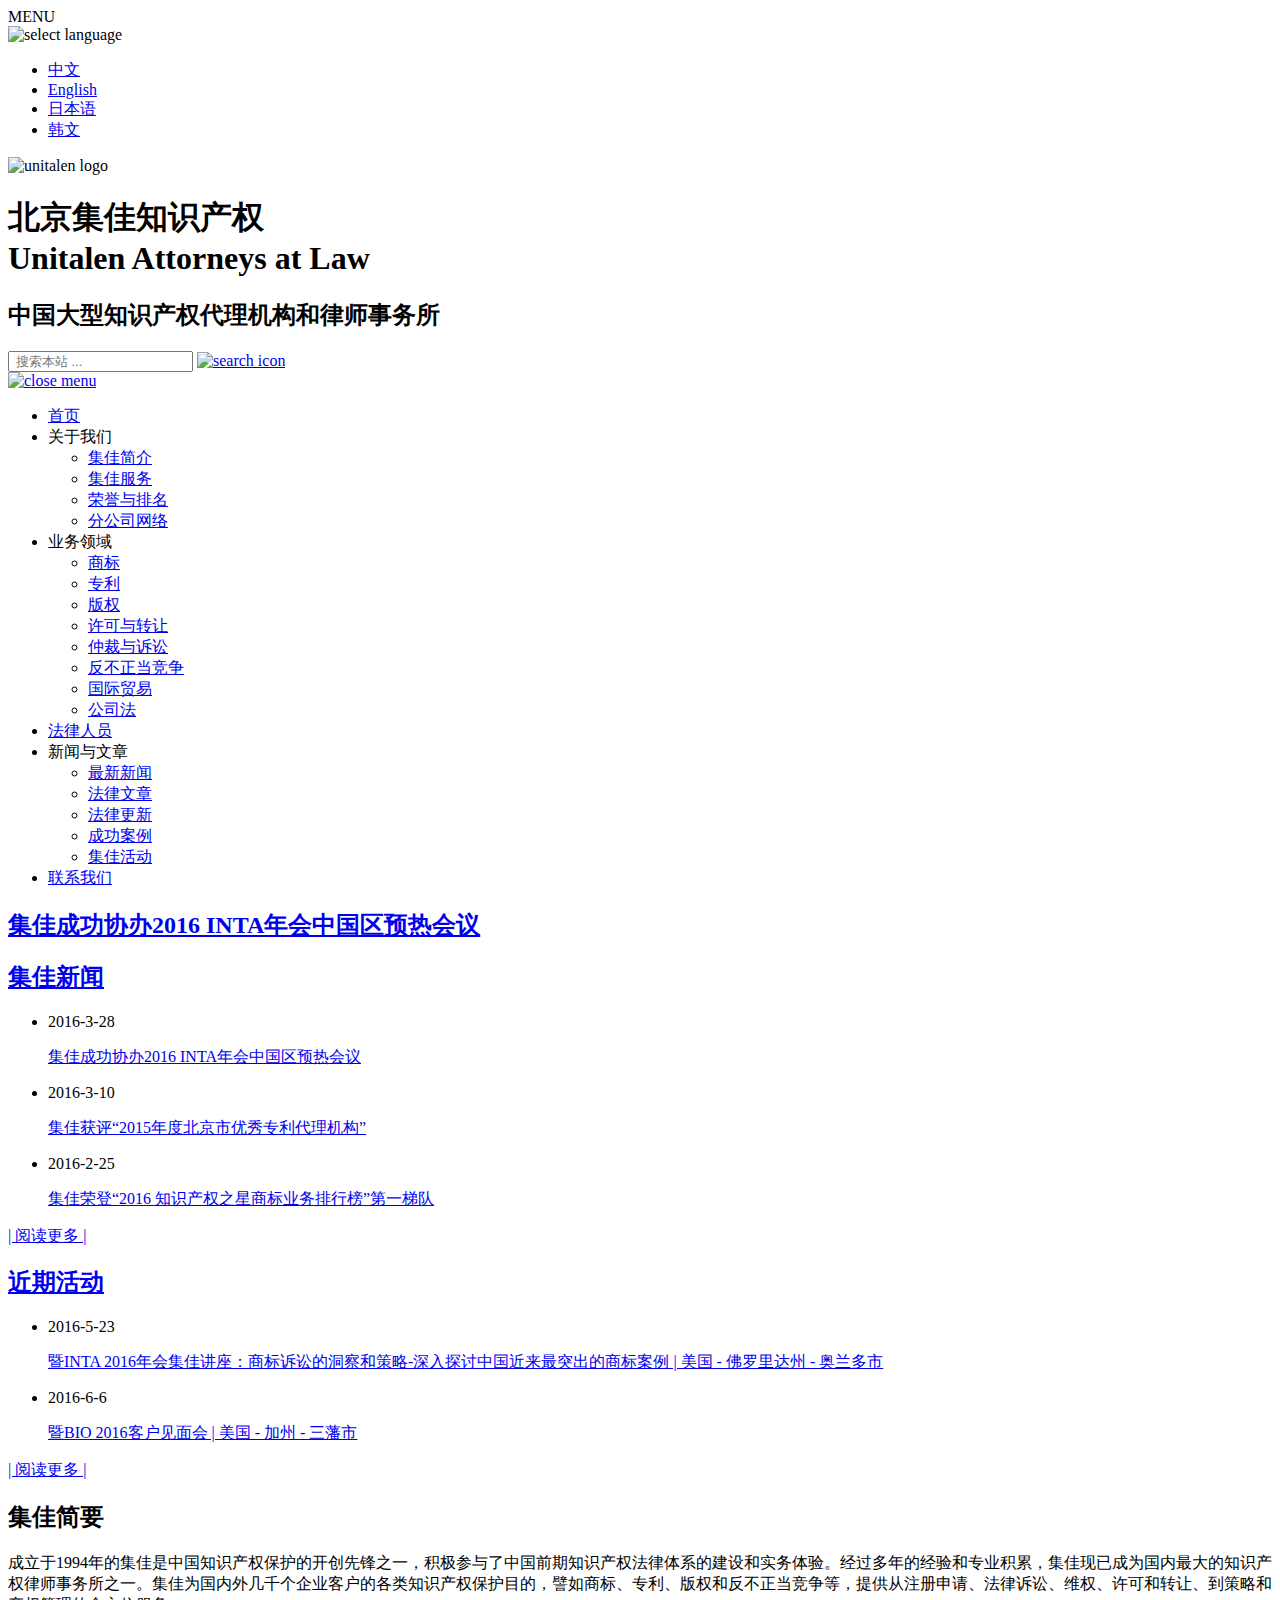
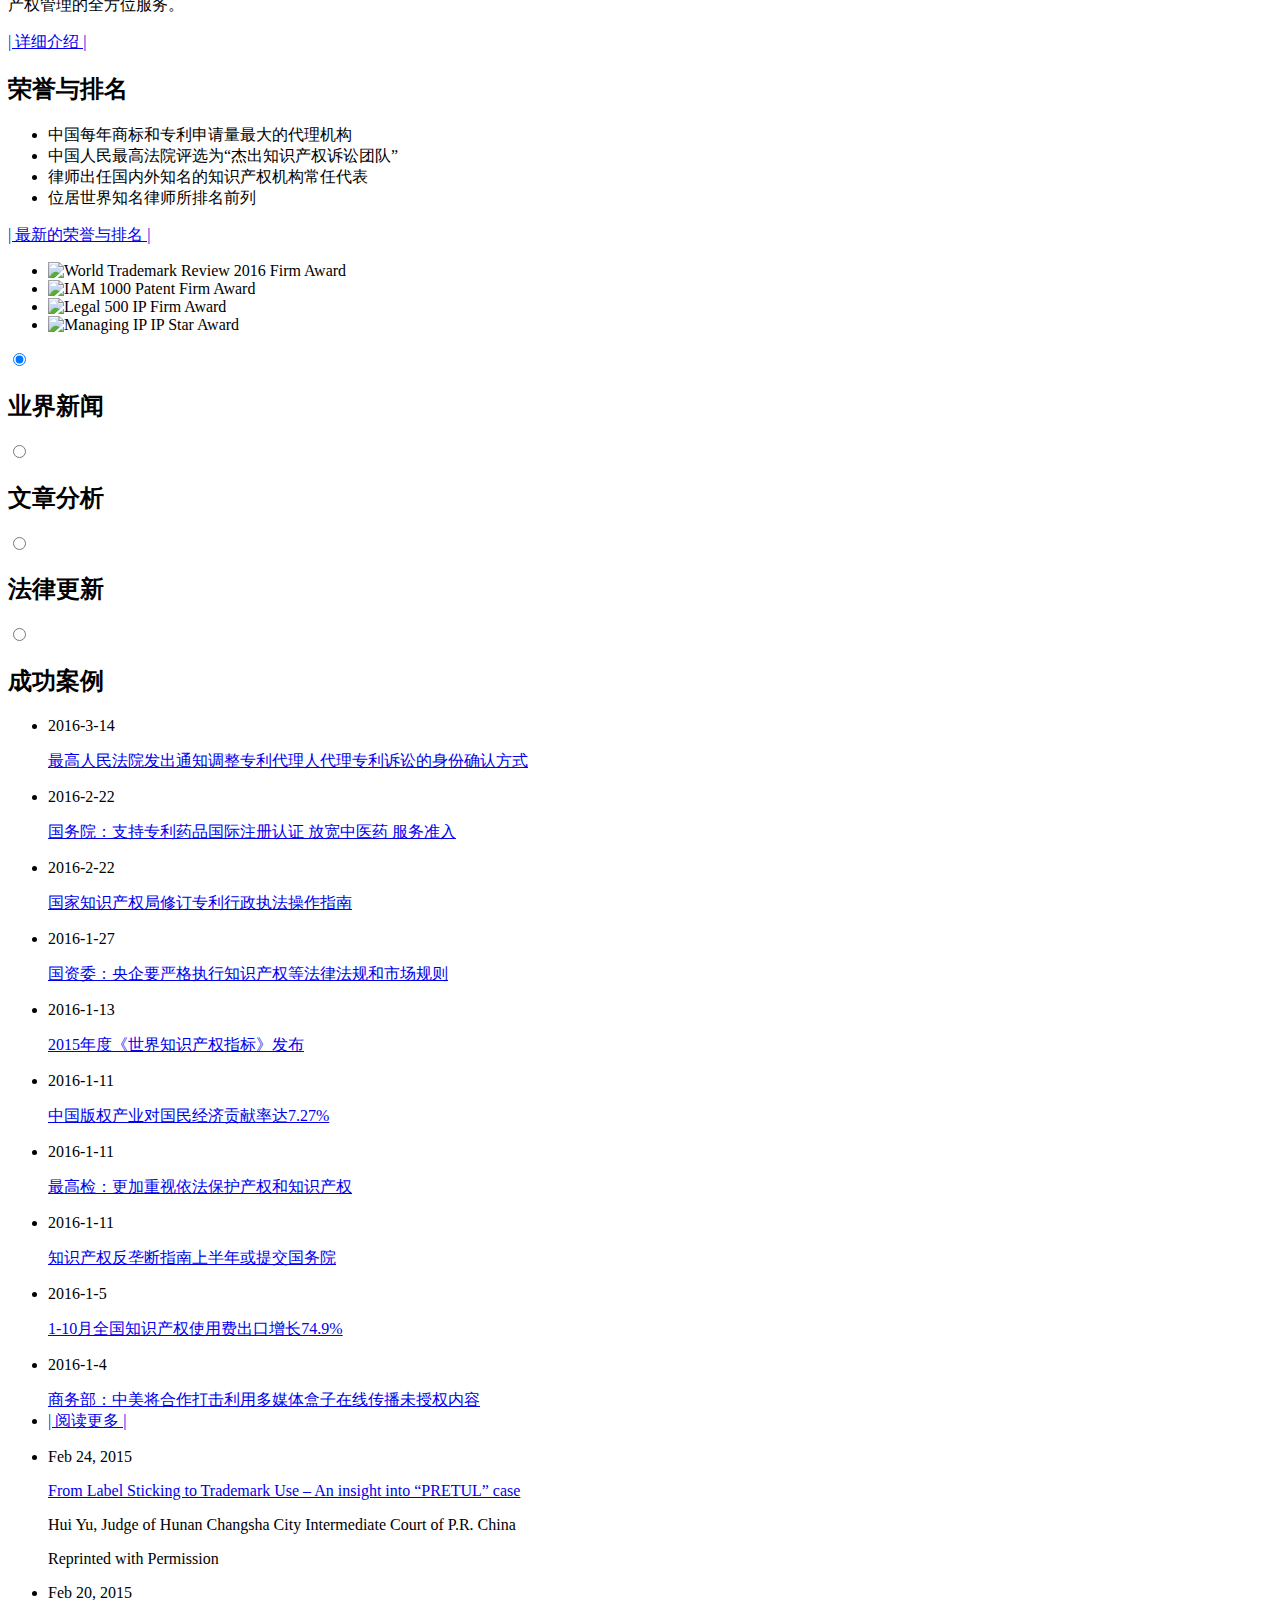
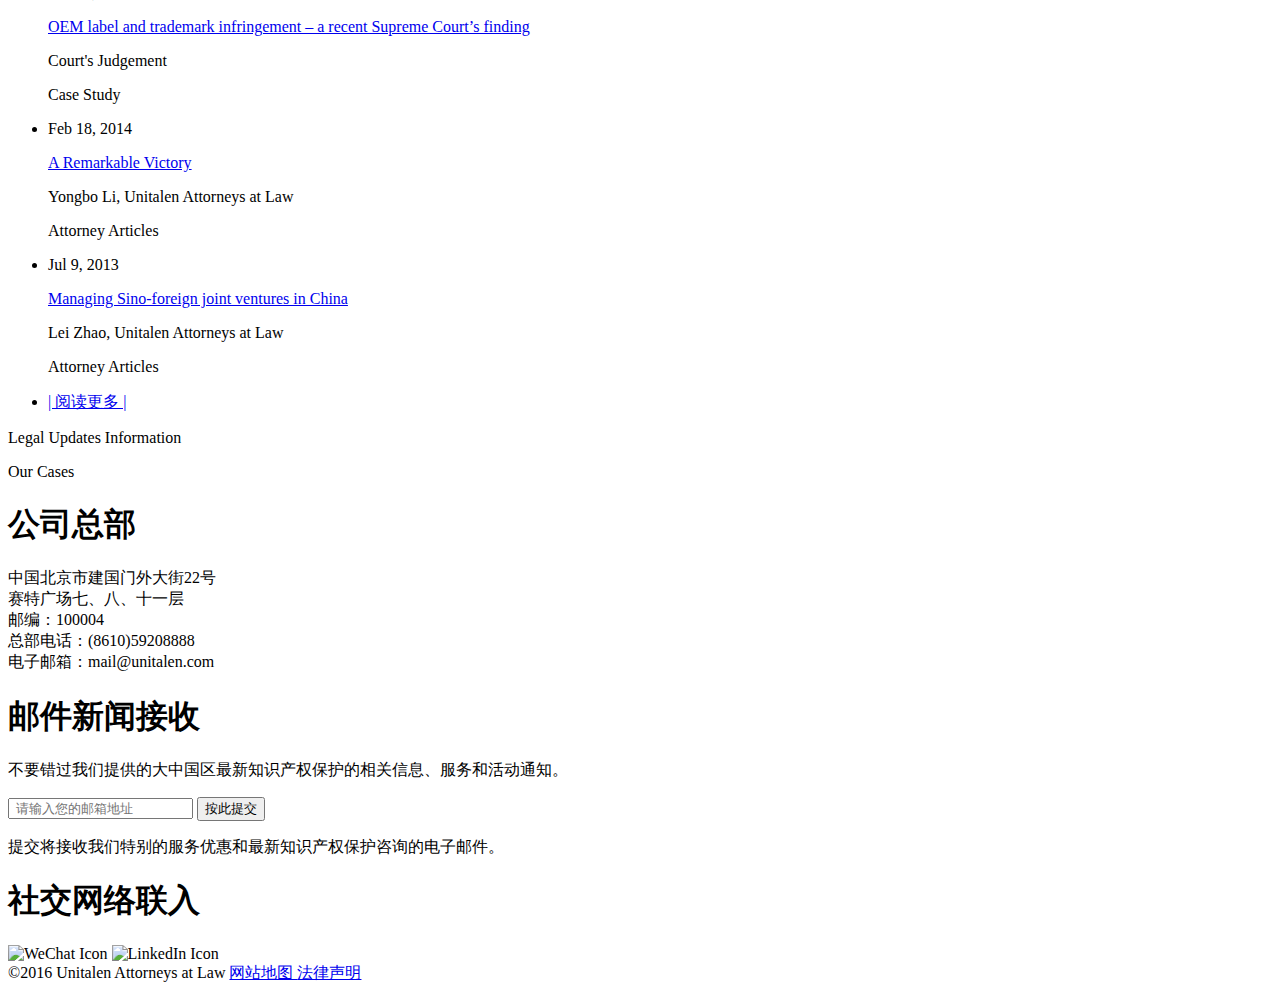
==== index.html @ 31561732 "Added files via upload" ====
<!DOCTYPE html>
<html>
<head>
  <meta charset="UTF-8">
  <meta name="viewport" content="width=device-width,initial-scale=1">
  <meta http-equiv="X-UA-Compatible" content="IE=edge">
  <meta name="viewport" content="width=device-width, initial-scale=1.0">
  <title>Unitalen Website</title>
  <meta name="description" content="Unitalen is one of the largest IP law firms in China with headquarter in Beijing. Each year our firm files more than 8,000 new patent applications and over 15,000 new trademark applications with the Patent and Trademark Offices of SIPO P.R.China, plus numerous foreign patent applications and trademark registration overseas.">
  <script type="text/javascript" src="https://code.jquery.com/jquery-1.12.0.min.js"></script>
  <script src="http://maps.google.cn/maps/api/js?sensor=false" type="text/javascript"></script>
  <script src="js/script.js" type="text/javascript"></script>
  <link href='https://fonts.googleapis.com/css?family=Droid+Sans' rel='stylesheet' type='text/css'>
  <link rel="stylesheet" href="css/normalize.css" />
  <link rel="stylesheet" href="css/style.css" />
  <link rel="stylesheet" href="css/features.css" />
  <link rel="stylesheet" href="css/media.css" />
</head>

<body>
    <div class="top">
      <div class="hamburger" id="hamburger">
        <span></span>
        <span></span>
        <span></span>
        <figcaption>MENU</figcaption>
      </div>
      <div class="lang-btn" id="lang-btn">
        <img src="images/language.png" alt="select language" />
      </div>
      <div class="languages group"> <!-- website languages -->
        <ul class="no-bullet paddingleft">
          <li><a href="#">中文</a></li>
          <li><a href="#">English</a></li>
          <li><a href="#">日本语</a></li>
          <li><a href="#">韩文</a></li>
        </ul>
      </div>
    </div>

    <header class="container flexbox"> <!-- header -->
      <div class="logo"> <!-- company logo and name -->
        <img src="images/logo.png" alt="unitalen logo"/>
      </div>
      <div class="sub">
        <div class="name col">
          <h1><span class="bigger">北京集佳知识产权</span><br /> Unitalen Attorneys at Law </h1>
          <h2>中国大型知识产权代理机构和律师事务所 </h2>
        </div>
        <div class="search col">  <!-- search bar -->
           <form>
             <input class="textinput" type="text" name="searchbox" placeholder=" 搜索本站 ...">
             <a href="#"><img src="images/search.png" alt="search icon" /></a>
           </form>
         </div>
      </div>
    </header>


    <div class="nav"> <!-- Navigation Bar -->
        <a class="close-btn" href="javascript:void(0)"><img src="images/close-menu.png" alt="close menu"/></a>
        <ul class="no-bullet">
            <li class="selected"><a href="index.html" >首页</a></li>
            <li>
              <span class="submenu_label">关于我们</span>
              <ul class="sub_menu no-bullet">
                <li><a href="about.html">集佳简介</a></li>
                <li><a href="#">集佳服务</a></li>
                <li><a href="#">荣誉与排名</a></li>
                <li><a href="offices.html">分公司网络</a></li>
              </ul>
            </li>
            <li>
              <span class="submenu_label">业务领域</span>
              <ul class="sub_menu no-bullet">
                <li><a href="#">商标</a></li>
                <li><a href="#">专利</a></li>
                <li><a href="#">版权</a></li>
                <li><a href="#">许可与转让</a></li>
                <li><a href="#">仲裁与诉讼</a></li>
                <li><a href="#">反不正当竞争</a></li>
                <li><a href="#">国际贸易</a></li>
                <li><a href="#">公司法</a></li>
              </ul>
          </li>
          <li><a href="professionals.html">法律人员</a></li>
          <li>
            <span class="submenu_label">新闻与文章</span>
              <ul class="sub_menu no-bullet">
                <li><a href="news.html">最新新闻</a></li>
                <li><a href="#">法律文章</a></li>
                <li><a href="#">法律更新</a></li>
                <li><a href="#">成功案例</a></li>
                <li><a href="#">集佳活动</a></li>
              </ul>
          </li>
          <li><a href="#">联系我们</a></li>
      </ul>
    </div>

    <main>
        <div class="main-top">
          <section class="slider">
            <div>
              <a href="news-sample1.html"><h2>集佳成功协办2016 INTA年会中国区预热会议</h2></a>
            </div>
          </section>
          <section class="top-content">
            <div class="pressRelease">
              <a href="news.html"><h2>集佳新闻</h2></a>
              <ul class="news no-bullet paddingleft">
                <li><p class="articledate">2016-3-28</p><a href="news-sample1.html">集佳成功协办2016 INTA年会中国区预热会议</a></li>
                <li><p class="articledate">2016-3-10</p><a href="#">集佳获评“2015年度北京市优秀专利代理机构” </a></li>
                <li><p class="articledate">2016-2-25</p><a href="#">集佳荣登“2016 知识产权之星商标业务排行榜”第一梯队</a></li>
              </ul>
              <a class="viewmore-btn" href="news.html">| 阅读更多 |</a>
            </div>
            <div class=“event”>
              <a href="#"><h2>近期活动</h2></a>
              <ul class="news no-bullet paddingleft">
                <li><p class="articledate">2016-5-23</p><a href="#">暨INTA 2016年会集佳讲座：商标诉讼的洞察和策略-深入探讨中国近来最突出的商标案例 | 美国 - 佛罗里达州 - 奥兰多市 </a></li>
                <li><p class="articledate">2016-6-6</p><a href="#">暨BIO 2016客户见面会 | 美国 - 加州 - 三藩市 </a></li>
              </ul>
              <a class="viewmore-btn" href="news.html">| 阅读更多 |</a>
          </div>
          </section>
        </div>

        <div class="main-bottom flexbox">
          <section class="intro">
              <div class="about">
                <h2>集佳简要</h2>
                <p>
                  成立于1994年的集佳是中国知识产权保护的开创先锋之一，积极参与了中国前期知识产权法律体系的建设和实务体验。经过多年的经验和专业积累，集佳现已成为国内最大的知识产权律师事务所之一。集佳为国内外几千个企业客户的各类知识产权保护目的，譬如商标、专利、版权和反不正当竞争等，提供从注册申请、法律诉讼、维权、许可和转让、到策略和产权管理的全方位服务。
                </p>
                <a class="viewmore-btn" href="about.html">| 详细介绍 |</a>
              </div>
              <div class="awards">
                <h2>荣誉与排名</h2>
                <ul class="award-list">
                  <li><div></div>中国每年商标和专利申请量最大的代理机构</li>
                  <li><div></div>中国人民最高法院评选为“杰出知识产权诉讼团队”</li>
                  <li><div></div>律师出任国内外知名的知识产权机构常任代表</li>
                  <li><div></div>位居世界知名律师所排名前列</li>
                </ul>
                <a class="viewmore-btn" href="about.html">| 最新的荣誉与排名 |</a>
                <ul class="award-pics no-bullet">
                  <li><img src="images/wtr2016firm.jpg" alt="World Trademark Review 2016 Firm Award"/></li>
                  <li><img src="images\iam_recommended_2015.jpg" alt="IAM 1000 Patent Firm Award"/></li>
                  <li><img src="images/legal500.png" alt="Legal 500 IP Firm Award"/></li>
                  <li><img src="images/mip.png" alt="Managing IP IP Star Award"/></li>
                </ul>
              </div>
          </section>

         <section class="tabs group">
             <input type="radio" name="tabs" id="tab1" checked >
             <label for="tab1"><h2>业界新闻</h2></label>

              <input type="radio" name="tabs" id="tab2">
              <label for="tab2"><h2>文章分析</h2></label>

              <input type="radio" name="tabs" id="tab3">
              <label for="tab3"><h2>法律更新</h2></label>

               <input type="radio" name="tabs" id="tab4">
               <label for="tab4"><h2>成功案例</h2></label>

               <div id="tab-content1" class="tab-content">
                 <ul class="news no-bullet paddingleft">
                   <li><p class="articledate">2016-3-14</p><a href="#">最高人民法院发出通知调整专利代理人代理专利诉讼的身份确认方式</a></li>
                   <li><p class="articledate">2016-2-22</p><a href="#">国务院：支持专利药品国际注册认证 放宽中医药 服务准入</a></li>
                   <li><p class="articledate">2016-2-22</p><a href="#">国家知识产权局修订专利行政执法操作指南</a></li>
                   <li><p class="articledate">2016-1-27</p><a href="#">国资委：央企要严格执行知识产权等法律法规和市场规则 </a></li>
                   <li><p class="articledate">2016-1-13</p><a href="#">2015年度《世界知识产权指标》发布</a></li>
                   <li><p class="articledate">2016-1-11</p><a href="#">中国版权产业对国民经济贡献率达7.27%</a></li>
                   <li><p class="articledate">2016-1-11</p><a href="#">最高检：更加重视依法保护产权和知识产权</a></li>
                   <li><p class="articledate">2016-1-11</p><a href="#">知识产权反垄断指南上半年或提交国务院</a></li>
                   <li><p class="articledate">2016-1-5</p><a href="#">1-10月全国知识产权使用费出口增长74.9% </a></li>
                   <li><p class="articledate">2016-1-4</p><a href="#">商务部：中美将合作打击利用多媒体盒子在线传播未授权内容 </a></li>

                   <li><a class="viewmore-btn" href="news.html">| 阅读更多 |</a></li>
                 </ul>
              </div> <!-- #tab-content1 -->
              <div id="tab-content2" class="tab-content">
                <ul class="news no-bullet paddingleft">
                  <li><p class="articledate">Feb 24, 2015</p><a href="#">From Label Sticking to Trademark Use – An insight into “PRETUL” case</a><p class="author">Hui Yu, Judge of Hunan Changsha City Intermediate Court of P.R. China</p><p class="type">Reprinted with Permission</p></li>
                  <li><p class="articledate">Feb 20, 2015</p><a href="#">OEM label and trademark infringement – a recent Supreme Court’s finding</a><p class="author">Court's Judgement</p><p class="type">Case Study</p></li>
                  <li><p class="articledate">Feb 18, 2014</p><a href="#">A Remarkable Victory</a><p class="author">Yongbo Li, Unitalen Attorneys at Law</p><p class="type">Attorney Articles</p></li>
                  <li><p class="articledate">Jul 9, 2013</p><a href="#">Managing Sino-foreign joint ventures in China</a><p class="author">Lei Zhao, Unitalen Attorneys at Law</p><p class="type">Attorney Articles</p></li>
                  <li><a class="viewmore-btn" href="news.html">| 阅读更多 |</a></li>
                </ul>
              </div> <!-- #tab-content2 -->
              <div id="tab-content3" class="tab-content">
                <p> Legal Updates Information </p>
              </div> <!-- #tab-content3 -->
              <div id="tab-content4" class="tab-content">
                <p> Our Cases </p>
              </div> <!-- #tab-content3 -->
          </section>
        </div>
    </main>
  </div> <!-- end of .home-pg div -->

    <footer class="flexbox">
        <div class="signup col">
          <h1><span class="boldtext">公司总部</span></h1>
          <p>中国北京市建国门外大街22号<br />
            赛特广场七、八、十一层  <br />
            邮编：100004 <br/>
            总部电话：(8610)59208888 <br />
            电子邮箱：mail@unitalen.com
          </p>
        </div>

        <div class="signup col">
          <h1><span class="boldtext">邮件新闻接收</span></h1>
          <p>不要错过我们提供的大中国区最新知识产权保护的相关信息、服务和活动通知。</p>
          <form>
            <input class="textinput" type="email" name="email" placeholder=" 请输入您的邮箱地址"/>
            <input class="button" type="submit" id="emailsubmit" value="按此提交" />
          </form>
          <p>提交将接收我们特别的服务优惠和最新知识产权保护咨询的电子邮件。</p>
          </a>
        </div>

        <div class="social col">
          <h1><span class="boldtext">社交网络联入</span></h1>
          <div class="icons">
            <img id="weChat" src="images/WeChat-Icon.png" alt="WeChat Icon" />
            <img id="LinkedIn" src="images\2000px-Linkedin_icon.svg.png" alt="LinkedIn Icon" />
          </div>
        </div>
    </footer>


    <div class="bottom flexbox">
      <span class="col">&copy;2016 Unitalen Attorneys at Law </span>
      <a href="#">网站地图 </a>
      <a href="#">法律声明 </a>
    </div>


    <script>
      /* show menu after clicking hamburger icon */
      var hamburger = document.querySelector('#hamburger');
      var closebtn = document.querySelector('.close-btn');
      var navigation = document.querySelector('.nav');

      hamburger.addEventListener('click', function(e) {
        navigation.classList.toggle('open');
        e.stopPropagation();
      });

      closebtn.addEventListener('click', function() {
        navigation.classList.remove('open');
      });



    </script>

</body>
</html>
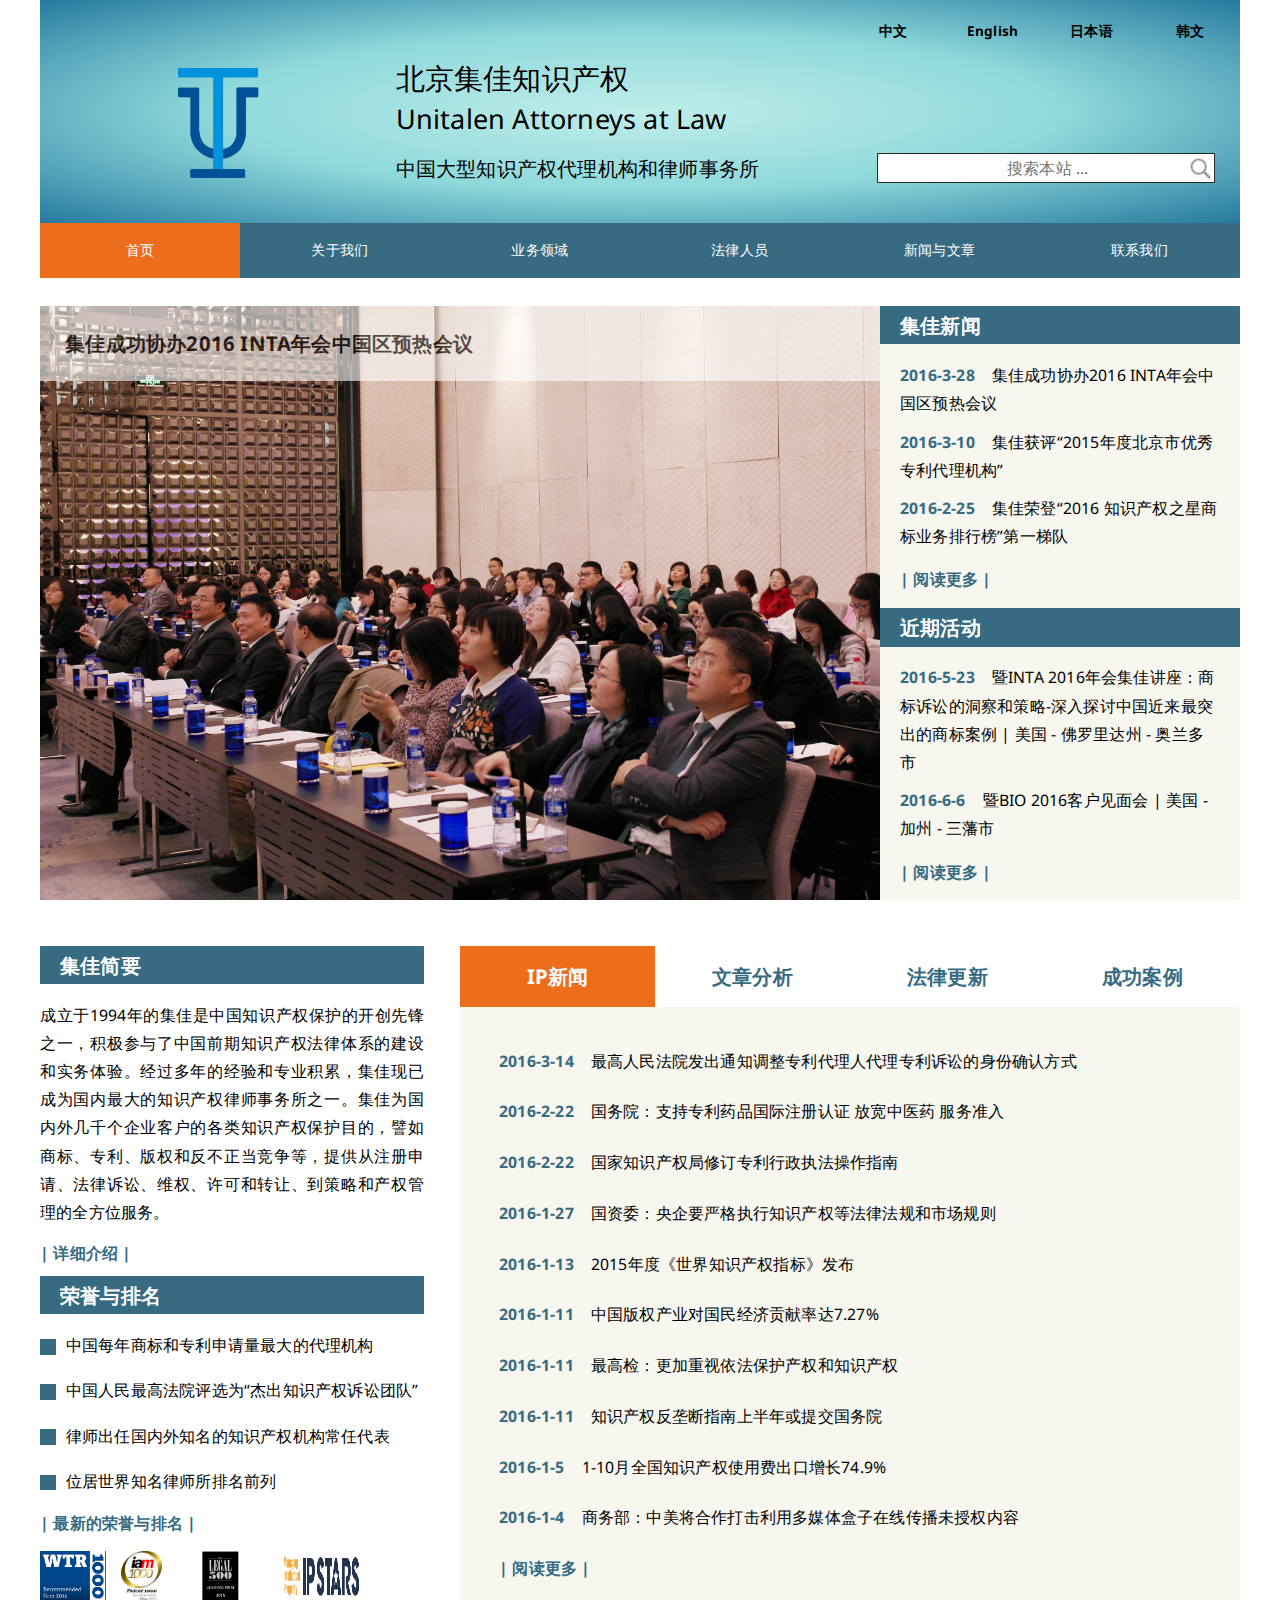
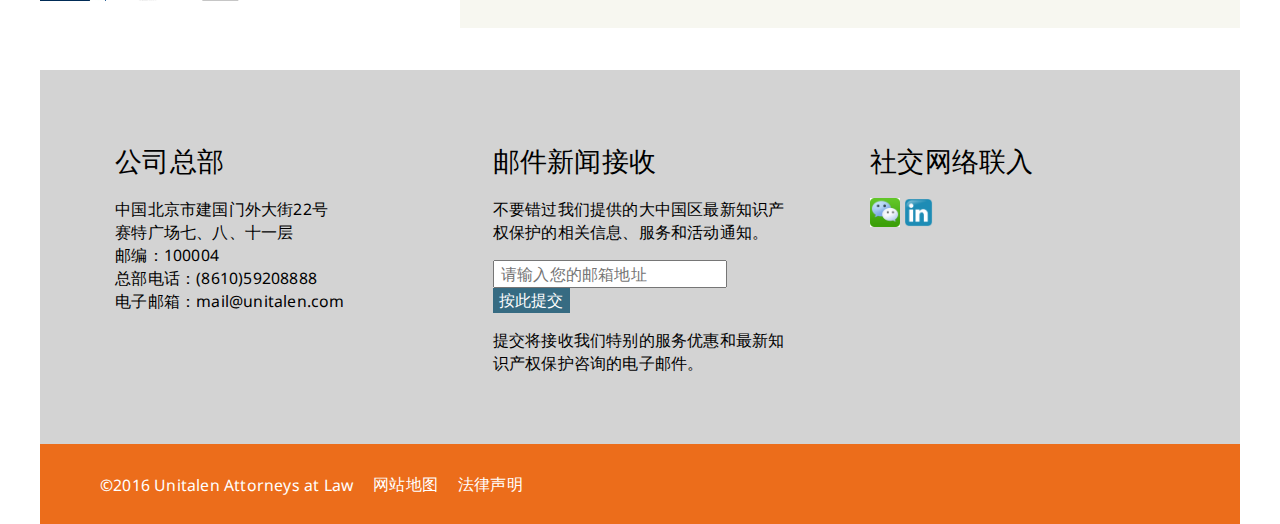
==== commit d4e4fc84: "Added files via upload" ====
--- a/index.html
+++ b/index.html
@@ -88,7 +88,7 @@
             <span class="submenu_label">新闻与文章</span>
               <ul class="sub_menu no-bullet">
                 <li><a href="news.html">最新新闻</a></li>
-                <li><a href="#">法律文章</a></li>
+                <li><a href="#">律师文章</a></li>
                 <li><a href="#">法律更新</a></li>
                 <li><a href="#">成功案例</a></li>
                 <li><a href="#">集佳活动</a></li>
@@ -155,7 +155,7 @@
 
          <section class="tabs group">
              <input type="radio" name="tabs" id="tab1" checked >
-             <label for="tab1"><h2>业界新闻</h2></label>
+             <label for="tab1"><h2>IP新闻</h2></label>
 
               <input type="radio" name="tabs" id="tab2">
               <label for="tab2"><h2>文章分析</h2></label>
--- a/css/style.css
+++ b/css/style.css
@@ -0,0 +1,859 @@
+/* =============================================
+
+            所有页面共用
+
+===============================================*/
+/***********************************************
+        1.   所有页面 - 基本元素和结构
+************************************************/
+/*++++++++++ 页面基本元素  +++++++++++*/
+
+/*=== HTML元素 ====*/
+html { font-size: 62.5%; }
+body { font-size: 14px; font-size: 1.4rem; } /* =14px */
+h1   { font-size: 24px; font-size: 2.4rem; } /* =24px */
+h2 { font-size: 18px; font-size: 1.8rem; } /* =18px */
+h3, th  { font-size: 16px; font-size: 1.6rem; }
+p, li, a  { font-size: 14px; font-size: 1.4rem; } /* =14px */
+.bigger { font-size: 26px; font-size: 2.6rem;}
+
+
+* {
+  box-sizing: border-box;
+  font-family: 'Droid Sans', "Microsoft YaHei", "微软雅黑",
+             STXihei, "华文细黑", sans-serif;
+  font-weight: 400;
+  letter-spacing: .2px;
+}
+
+main h1,
+main h2,
+main h3,
+main p,
+main li {line-height: 2.5rem;}
+
+
+img {
+  max-width: 100%;
+}
+
+article {
+  margin-bottom: 2.5rem;
+}
+
+a {
+  text-decoration: none;
+  color: black;
+}
+
+a:hover {
+  color: #366b82;
+}
+
+figcaption {
+  font-size: .95em; /* make the figcaption smaller to fit icon width*/
+}
+
+input[type="submit"] {
+  background: #366b82;
+  color: white;
+  border-style: none;
+}
+
+
+/*++++++++++ 基本页面结构containers +++++++++++*/
+/*flexbox displayed as column in small screen, as row in medium and large screens*/
+/*flexbox-2 displayed as column in small and medium screens, as row in large screen*/
+.flexbox,
+.flexbox-2 {
+  display: -webkit-flex;
+  display: -webkit-box;
+  display: -ms-flexbox;
+  display: -moz-box;
+  display: flex;
+  overflow: hidden;
+  flex-direction: column;
+  -webkit-flex-direction: column;
+}
+
+/* flexbox-3 displayed as row in all screens and align by flex-start*/
+/* flexbox-3 displayed as row in small and medium screens, as column in large screen*/
+.flexbox-3,
+.flexbox-4 {
+  display: -webkit-flex;
+  display: -webkit-box;
+  display: -ms-flexbox;
+  display: -moz-box;
+  display: flex;
+  flex-wrap: wrap;
+  overflow: hidden;
+  flex-direction: row;
+  -webkit-flex-direction: row;
+  align-content: space-between;
+  align-items: flex-start;
+}
+
+
+.container {
+  width: 100%;
+  margin: auto 0;
+}
+
+main,
+footer,
+.bottom {
+  padding: 2.5rem 0;
+}
+
+main {
+  width: 95%;
+  margin: 0 auto;
+}
+
+/***********************************************
+  2. 所有页面 - 页面顶部、抬头、浏览导航、页脚、底部
+************************************************/
+
+/*++++++++++++++++++ 页面顶部 ++++++++++++++++++*/
+/*=== 汉堡包、首页和语言选择图标 (仅显示在 max-width: 680px) ===*/
+.top,
+.branch-top {
+  position: relative;
+  min-height: 80px;
+}
+
+.home-btn,
+.hamburger,
+.lang-btn,
+.branch-top .logo {
+  position: absolute;
+  top: 1em;
+  width: 3em;
+  margin: 0;
+  vertical-align: top;
+  z-index: 99;
+}
+
+.home-btn,
+.lang-btn {
+  border: 5px solid black;
+}
+
+
+.top .hamburger {
+  right: 1em;
+  text-align: center;
+}
+
+.top .hamburger span {
+  display: block;
+  width: 3em;
+  height: 6px;
+  margin: 4px 0;
+  background: rgb(0,0,0);
+  z-index: 99;
+}
+
+.top .home-btn {
+  right: 11em;
+}
+
+.top .lang-btn {
+  right: 6em;
+}
+
+.branch-top .lang-btn {
+  right: 1em;
+}
+
+
+/*=== 顶部 - 语言选择条 （仅显示在 min-width: 680px) ===*/
+.search,
+.languages {
+  display: none;
+}
+
+
+.languages li {
+  display: inline-block;
+  /*set li height and line-height equals to make content vertically centered*/
+  height: 30px;
+  line-height: 30px;
+  background: border: 1px solid yellow;
+}
+
+.languages li a {
+  display: block;
+  vertical-align: middle;
+  text-align: center;
+  font-weight:bold;
+}
+
+/*++++++++++++++++++ 页面抬头 +++++++++++++++++++*/
+
+header,
+.branch-header {
+  background: radial-gradient(rgb(191, 237, 234), rgb(143, 217, 219),  rgb(38, 122, 158)); /* rgb(143, 217, 219),  rgb(38, 122, 158)*/
+  padding: 15px;
+}
+
+/*=== LOGO和公司名字 ===*/
+.logo,
+.name {
+  width: 100%;
+}
+
+.name {
+  width: 100%;
+  margin: 0;
+  padding: 0;
+  text-align: center;
+}
+
+
+.name h2 {
+  font-weight: 200;
+}
+
+.logo img {
+  width: 50%;
+  max-width: 200px;
+
+}
+
+/*=== 搜索内容条 （仅显示在 min-width: 680px）===*/
+.search form {
+  position: relative;
+  width: 100%;
+}
+
+.search form input {
+  width: 100%;
+  text-align: center;
+  border: 1px solid rgb(40, 43, 34);
+}
+
+.search form input,
+.search form img {
+  display: block;
+  height: 30px;
+}
+
+.search form a {
+  position: absolute;
+  top: 0;
+  right: 0;
+  z-index: 99;
+}
+
+
+/*+++++++++++++++++++ 页面浏览导航 ++++++++++++++++++++*/
+.nav {
+  display: block;
+  width: 100%;
+  background-color: rgb(236, 109, 27);
+  opacity: .95;
+  position: absolute;
+  z-index: 10;
+  /* This trasform moves the drawer off canvas. */
+  -webkit-transform: translate(-100%, 0);
+  transform: translate(-100%, 0);
+  /* Optionally, we animate the drawer. */
+  transition: transform 0.3s ease;
+  border: 1px solid lightgray;
+}
+
+.nav ul li {
+  display: block;
+  margin: 10px 0;
+}
+
+
+.nav > ul > li > a,
+.nav > div {
+  display: block;
+}
+
+/* 使用JS在点击汉堡包图标时添加.open来显示导航菜单 （仅使用 min-width: 680px)*/
+.nav.open {
+  -webkit-transform: translate(0, 0);
+  transform: translate(0, 0);
+}
+
+/* 关闭导航菜单 （仅使用 min-width: 680px)*/
+.close-btn {
+  position: absolute;
+  right: 1.8%;
+  width: 10%;
+  padding: 1%;
+}
+
+
+/*++++++++++++++++++++ 页脚部分 +++++++++++++++++++++++++*/
+footer {
+  background: lightgray;
+  padding: 3.5rem;
+}
+
+footer .col {
+  text-align: left;
+  padding: 15px;
+}
+
+footer .icons {
+  width: 50%;
+}
+
+footer .icons img {
+  width: 20%;
+}
+
+/*+++++++++++++++++++++ 页面底部 +++++++++++++++++++++++++*/
+.bottom {
+  background: rgb(236, 109, 27);
+  flex-direction: row;
+}
+
+.bottom,
+.bottom a {
+  color: white;
+}
+
+.bottom span {
+  padding-left: 5%;
+}
+
+.bottom > * {
+  margin-right: 20px;
+}
+
+
+/*++++++++++++++++++++ 其他所有页面共有要素 +++++++++++++++++++++++*/
+
+.logo,
+.search,
+.languages {
+  text-align: center;
+}
+
+/* 清除浮动 */
+.group:after {
+  content: "";
+  display: table;
+  clear: both;
+}
+
+/***********************************************
+        3. 所有页面- 主要内容部分 （MAIN）
+************************************************/
+main h1,
+main h2,
+.articledate,
+.sidebar h3,
+.slider h2,
+.viewmore-btn { color: #366b82; font-weight: bold;}
+
+
+
+/* =============================================
+
+            首页页面专用
+
+===============================================*/
+
+.top-content,
+.intro,
+.tabs {
+  margin-top: 4rem;
+}
+
+.pressRelease,
+.about {
+  margin-bottom: 4rem;
+}
+
+/***********************************************
+        首页页面 - 主要内容部分 （MAIN）
+***********************************************/
+
+.articledate {
+  display: inline;
+  margin-right: 1.5rem;
+}
+
+.news li,
+.awards li {
+  margin-bottom: 2rem;
+}
+
+.awards ul { padding-left: 0;}
+.awards li {
+  margin-bottom: 1.5rem;
+  list-style: none;
+}
+
+
+
+/*++++++++++++++++++++ 顶部内容 +++++++++++++++++++++++++*/
+
+/* 滚动图片栏 Slider - 基本*/
+.slider {
+  width: 100%;
+  min-height: 320px;
+  padding: 0;
+  position: relative;
+  background: url("../images/m2.jpg");
+  background-size: 100% 100%;
+  background-repeat: no-repeat;
+}
+
+.slider h2 {
+  position: absolute;
+  width: 100%;
+  top: -1.5rem; /*1.8rem as h2 font size.*/
+  line-height: 120%; /*Use a percentage-based line-height so that it will change proportionally to the font-size*/
+  background-color: white;
+  opacity: .6;
+  filter: alpha(opacity=60); /*For IE8 and earlier */
+  padding: 3%;
+  color: black;
+}
+
+
+/*+++++++++++++++++++ 底部内容 +++++++++++++++++++++++*/
+
+.award-pics li {
+  display: inline-block;
+  width: 20%;
+}
+
+.award-pics li img {
+    height: 50px;
+}
+
+.tabs {
+  background:#f7f7f0;/*rgba(210, 219, 222, 0.21);*/
+}
+
+
+/* =============================================
+
+            一般内容页专用
+
+===============================================*/
+/***********************************************
+        一般内容页 - 主要内容部分 （MAIN）
+************************************************/
+
+/* 内容浏览列表 （min-width: 680px 时显示为row) */
+.content-nav ul {
+    padding: 0;
+    margin: 0;
+    flex-direction: row;
+}
+
+.content-list li {
+  list-style: square outside;
+  padding-bottom: 1.5rem;
+}
+
+.content-list li:last-of-type {
+  padding-bottom: 0;
+}
+
+.content-nav li{
+  display: inline-block;
+  padding: 0;
+  width: 33%;
+  border: 1px solid white;
+  background: orange;
+  text-align: center;
+}
+
+.content-nav li a {
+  font-size: 1.5rem;
+  line-height: 30px;
+}
+
+/* =============================================
+
+            一般内容页 - 分公司网络内容页专用
+
+===============================================*/
+#marker-list li a,
+#oversea-office li a {
+  display: block;
+  text-align: center;
+  padding: 15px;
+
+}
+
+#marker-list,
+#oversea-office {
+  background: #f7f7f0;
+  border: 1px solid lightgray;
+}
+
+
+.main-content > * {
+  padding: 15px;
+  width: 100%;
+}
+
+.iw_title {
+  background: #366b82;
+  color: white;
+  text-align: center;
+}
+
+.iw_content {
+  padding: 10px;
+}
+
+
+
+
+/* =============================================
+
+            文章列表页专用
+
+===============================================*/
+
+.article-middle {
+  align-items: flex-start;
+}
+
+
+.newslist li {
+  display: -webkit-flex;
+  display: flex;
+  -webkit-flex-direction: row;
+  flex-direction: row;
+  align-items: baseline;
+  border-bottom: 1px solid lightgray;
+}
+
+.newslist li >* {
+  width: 20%;
+}
+
+.newslist li >*:nth-child(2) {
+  width: 60%;
+  padding: 1em;
+  margin-right: 3em;
+}
+
+.nav-list li {
+  width: 33%;
+  padding: 1em;
+  background-color: #366b82;
+  border: 1px solid white;
+}
+
+
+.page-num li {
+  display: inline;
+  margin-right: 1em;
+}
+
+
+/* =============================================
+
+            文章内容页专用
+
+===============================================*/
+/***********************************************
+        文章内容页 - 主要内容部分 （MAIN）
+************************************************/
+.links,
+.headline,
+.article-middle {
+  padding: 2%;
+}
+
+
+/* .headline部分 */
+.headline
+.sharearticle li {
+  display: inline;
+}
+
+.headline
+
+.sharearticle li > img {
+  height: 20px;
+}
+
+.sharearticle {
+  padding: 0;
+}
+
+/* .article-middle部分 */
+.article-middle .article,
+.article-middle .sidebar {
+  width: 100%;
+}
+
+.article h3 { font-weight: bold;}
+
+.article figure.left {
+  float: left;
+  margin-left: 0;
+  margin-right: 1em;
+}
+
+.article figure.right {
+  float: right;
+  margin-left: 1em;
+}
+
+.article figure,
+figure > img {
+  margin-top: 0;
+}
+
+.article figure {width: 30%; min-width: 200px;}
+figure img {width: 100%;}
+figcaption {font-size: .75em;}
+.article p {text-align: justify; padding-right: 2em;}
+
+
+.sidebar {
+  width: 20%;
+}
+
+.sidebar > div {
+  margin-bottom: 3em;
+}
+
+.sidebar ul {
+  list-style: none;
+  padding-left: 0;
+}
+
+.sidebar .jobtitle {
+  display: block;
+  font-size: .9em;
+  font-style: italic;
+}
+
+
+/* =============================================
+
+            法律人员搜索页专用
+
+===============================================*/
+
+.search-form {
+  text-align: center;
+}
+
+fieldset { border-style: none; padding: 1rem 0;}
+
+fieldset a {
+  display: inline-block;
+  padding: .8rem 1.5rem;
+  margin: 10px 0;
+  background: black;
+  color: white;
+}
+
+.inputfield input {
+  width: 100%;
+  height: 3rem;
+  margin: 10px 0;
+  border: 1px solid gray;
+}
+
+input[type="submit"] { border-style: none;}
+
+/* =============================================
+
+            法律人员搜索结果页专用
+
+===============================================*/
+main.search-result {
+  position: relative;
+}
+
+.on-top {
+  position: absolute;
+  top:20px;
+  left:0;
+  background: orange;
+  color: white;
+  padding: 15px;
+}
+
+.result  {
+  text-align: center;
+  margin-top: 4.5rem;
+}
+
+.result ul {
+  justify-content: center;
+  padding: 0;
+}
+
+.result-info li {
+  /* 效果：尽量对齐各个列表框的宽度（但如果超出该宽度，可调整并不会包裹其中的文字到下一行*/
+  min-width: 30%;
+  white-space: nowrap;
+  /* 效果结束 */
+  position:relative;
+  padding: .85rem 2.7rem; /* 2.7rem is required on the right hand side so it won't collapse with the delete button*/
+  margin-bottom: 1rem;
+  margin-right: 1rem;
+  border: 1px solid #366b82;
+}
+
+.result-info .delete-btn {
+  position: absolute;
+  right: 5px;
+  top: 25%;
+  width: 20px;
+}
+
+/* =============================================
+
+            法律人员介绍页专用
+
+===============================================*/
+
+.bio-general {
+  text-align: center;
+}
+
+/* list of content items */
+.bio .col .flexbox-3 > *,
+.bio .col .flexbox-4 > * {
+  margin-right: 1rem;
+  text-align: left;
+}
+
+.contact li a {
+  color: #366b82;
+}
+
+.links li {
+  float: left;
+  width: 45%;
+  margin-right: 2%;
+  text-align: center;
+  padding: 5px;
+}
+
+.bio .practices {
+  text-align: center;
+}
+
+.bio .practices li{
+  display: inline-block;
+  text-align: right;
+}
+
+
+/* =============================================
+
+            分所页面专用
+
+===============================================*/
+
+.branch-header .logo {
+  width: 30%;
+  max-width: 150px;
+}
+
+.branch-header {
+  text-align: center;
+}
+
+.branch-header h1 {
+  font-size: 3.5rem;
+}
+
+.branch-header li {
+  margin: .3rem 0;
+}
+
+
+.branch-header .small-logo {
+  width: 20px;
+  margin-right: 10px;
+}
+
+form select{
+  background: inherit;
+  border: 1px solid rgba(22, 111, 130, 0.92);
+}
+
+.branch-middle h2 {
+  border-top: 10px double black;
+  border-bottom: 1px solid black;
+  background: orange;
+  color: black;
+  padding: .9rem;
+}
+
+.branch-personnel li {
+  width: 50%;
+}
+
+.branch-personnel .portrait {
+  width: 55%;
+  max-width: 100px;
+}
+
+
+.branch-personnel {
+  padding: 15px;
+  background: #f7f7f0;
+  border: 1px solid lightgray;
+}
+
+/*=== 特别CSS CLASS元素 ===*/
+
+/* 除li bullets */
+.no-bullet li {
+  list-style: none;
+}
+
+/* 左对齐li */
+.paddingleft {
+  padding-left: 0;
+}
+
+
+/* 放大list子弹*/
+li div {
+  display: inline-block;
+  height: 1.4rem;
+  width: 1.4rem;
+  background: #366b82;
+  margin-right: 10px;
+  vertical-align: middle;
+}
+
+/* 专放内容框格 */
+.in-div { padding: 3rem; margin-bottom: 0;}
+.dark { background-color: black; color: white;}
+.light { background-color: rgb(227, 237, 240);/*rgba(210, 219, 222, 0.21);*/;}
+.centered { text-align: center;}
+
+/* 被选择的菜单文字 */
+li.text_selected { border-bottom: 0; background:  #366b82;  }
+.text_selected a { color: white; }
+
+
+/* 相关人员相片*/
+.portrait {
+  width: 30%;
+  max-width: 150px;
+}
+
+
+#map-canvas {
+	width: 90%;
+	height: 500px;
+	margin: auto;
+}
--- a/css/features.css
+++ b/css/features.css
@@ -0,0 +1,158 @@
+/************** @CSS Tabs内容标签页***************/
+
+/* apply styles to our content tabs; align the labels side by side, giving them a 33.333% width, since we have 3 tabs. If you have more, you can change this value. For example if you have four tabs, you can use 25% and so on. For the content area, apply a small css animation to make it pop when the content of the tab is changed, giving the new content some more attention. Also, hide the radio buttons by default, since we use the labels as the “clickable” area.*/
+.tabs {
+    position: relative;
+    width: 100%;
+}
+
+/* make sure no content after .tabs div and style:*/
+.tabs:after {
+    content: '';
+    display: table; /*the element behave like  <table> HTML elements. It defines a block-level box.*/
+    clear: both; /*no floating elements allowed on both sides */
+}
+
+.tabs input[type=radio] {
+    display:none;
+}
+
+.tabs label {
+    display: block;
+    float: left;
+    width: 25%;
+    font-weight: normal;
+    text-decoration: none;
+    text-align: center;
+    cursor: pointer; /* cursor shown as a pointer (hand) */
+
+    /* add animation to label display*/
+    -moz-transition:all 0.5s;
+    -o-transition:all 0.5s;
+    -webkit-transition: all 0.5s; /* Safari 3.1 to 6.0 */
+    transition: all 0.5s;
+    background: #fff;
+}
+
+
+.tabs label p {
+  font-weight: bold;
+}
+
+
+/* when hover over label, style different background and font color for label*/
+.tabs label:hover {
+    border-bottom: 1px solid #366b82;
+}
+
+
+/* style content div for all tabs*/
+.tab-content {
+    position: relative;
+    display: none; /* no show first*/
+    float: left;
+    width: 100%; /* same width as .tab div */
+    padding: 3% 5%;
+    /*border: 1px solid;*/
+}
+
+
+/* The Mechanics
+To make our tabs function we need to add a little bit more CSS. First we give the active label a different style by using the :checked + label. This will change the style of the label that is attached to the checkbox that is checked. If… that makes any sense.
+
+Then, we check which checkbox is checked, and display the content with that is attached to it using the IDs we specified above. ( #tab1:checked ~ #tab-content1 ) This will display the content box with the ID of “tab-content1” if the checkbox with the ID of “tab1” is checked.*/
+
+.tabs [id^="tab"]:checked + label {
+    background-color: rgb(236, 109, 27);
+}
+
+.tabs [id^="tab"]:checked + label h2 {
+    color: #ffffff;
+}
+
+#tab1:checked ~ #tab-content1,
+#tab2:checked ~ #tab-content2,
+#tab3:checked ~ #tab-content3,
+#tab4:checked ~ #tab-content4  {
+    display: block; /* when checked, show tab-content per id*/
+}
+
+/************** @ End ***************/
+
+
+
+/************** @ 可排序数据表格（专业人员搜索结果列表） ***************/
+
+/* @group Data Tables */
+
+.ws_data_table {
+  width: 100%;
+  margin: 3rem auto;
+  border-collapse: collapse;
+  margin-bottom: 15px;
+  border-bottom: 1px solid #366b82;
+}
+
+.ws_data_table caption {
+  text-align: left;
+  font-weight: bold;
+  margin-top: 10px;
+}
+
+.ws_data_table th,
+.ws_data_table td {
+  white-space: nowrap;
+
+}
+
+
+.ws_data_table th {
+  height: 4rem;
+  text-transform: inherit;
+  background-color: #366b82;
+  color: white;
+  padding: 2px 10px 2px 10px;
+  border-right: #FFFFFF;
+  border-width: 1px;
+  border-style: none dotted none none;
+}
+
+.ws_data_table td {
+  height: 7.5rem;
+  width: 25%;
+  padding: 5px 10px 5px 10px;
+  vertical-align: middle;
+}
+
+.ws_data_table tr:nth-child(odd) {
+  background-color: #FFFFFF;
+}
+
+.ws_data_table tr:nth-child(even) {
+  background-color: #E6E6E6;
+}
+
+/* @end */
+
+/* @group tablesorter */
+
+.header {
+  cursor: pointer;
+}
+
+.headerSortDown:after {
+  content: " ▾";
+  font-family: Arial, sans-serif;
+}
+
+.headerSortUp:after {
+  content: " ▴";
+  font-family: Arial, sans-serif;
+}
+
+/* @end */
+
+
+
+
+/************** @ End ***************/
--- a/css/media.css
+++ b/css/media.css
@@ -0,0 +1,694 @@
+@media screen and (min-width: 680px) {
+
+  /* =============================================
+
+              所有页面共用
+
+  ===============================================*/
+  /***********************************************
+          1.  所有页面 - 基本元素和结构
+  ************************************************/
+
+  /*++++++++++ 页面基本元素  +++++++++++*/
+  /*=== HTML元素 ====*/
+  html { font-size: 65.5%; }
+
+  /*++++++++++ 基本页面结构containers +++++++++++*/
+  .flexbox {
+    flex-direction: row;
+    -webkit-flex-direction: row;
+    align-content: space-between;
+    align-items: flex-end;
+  }
+
+  main {
+    width: 95%;
+    margin: auto;
+  }
+  /***********************************************
+    2. 所有页面 - 页面顶部、抬头、浏览导航、页脚、底部
+  ************************************************/
+  /*++++++++++++++++++ 页面顶部 ++++++++++++++++++*/
+  .top {
+    min-height: 50px;
+  }
+
+  .hamburger,
+  .lang-btn {
+    display: none;
+  }
+
+  .home-btn {
+    position: absolute;
+    width: 4rem;
+    padding: 5px;
+    border-style: none;
+  }
+
+  .languages {
+    display: block;
+  }
+
+  .top .languages {
+    position: absolute;
+    right: 0;
+    top: 0;
+    width: 50%; /* align with name and search box widths*/
+    text-align: center;
+    text-align: right;
+  }
+
+  .top .languages ul {
+    width: 100%;
+  }
+
+
+  .languages li {
+    float: left;
+    display: block;
+    width: 25%;
+    text-align: center;
+  }
+
+  .languages li a {
+    font-size: 1.2rem;
+  }
+
+
+  /*++++++++++++++++++ 页面抬头 +++++++++++++++++++*/
+  header {
+    padding: 30px 10px;
+  }
+
+  .search {
+    display: block;
+  }
+
+  .logo,
+  .sub {
+    margin: 0;
+    padding: 0;
+  }
+
+  header .logo { width: 40%;}
+  .sub { width: 60%; }
+
+  .name {
+    text-align: center;
+  }
+
+  .logo img{
+    max-height: 150px; /* make the logo image as high as name and search box*/
+    max-width: 150px; /* make sure the img is propotional */
+  }
+
+
+  /*+++++++++++++++++++ 页面浏览导航 ++++++++++++++++++++*/
+  /* 显示导航菜单和消除透明 */
+  .nav {
+    -webkit-transform: translate(0, 0);
+    transform: translate(0, 0);
+    opacity: 100; /* remove transparent effect */
+  }
+
+  /* 无需菜单关闭按钮 */
+  .close-btn {
+    visibility: hidden;
+  }
+
+  /* 光标所在的主要导航页面 */
+  .nav .selected {
+    background: rgb(236, 109, 27);
+  }
+
+  /* 导航菜单横条设计 */
+  .nav {
+    width: 100%; /* Spans the width of the container */
+  	height: 55px;
+  	margin: 0; /* Ensures there is no space between sides of the screen and the menu */
+  	z-index: 99; /* Makes sure that these elements remains on top of other page elements */
+  	position: relative; /* the first parent relative element to .navbar */
+  	background-color: #366b82;
+    color: white;
+  }
+
+  .nav > ul {
+    height: 5rem;
+    width: 100%;
+    padding: 0;
+    margin: 0;
+    position: absolute; /* Ensures that the expanded menu list doesn’t affect other elements */
+  }
+
+  .nav > ul > li	{
+		height: auto;
+		width: 16.66%;  /* 100% / 6  */
+		float:left;  /* This lines up the menu items horizontally */
+		text-align: center;  /* All text is placed in the center of the box */
+		color: white;
+		padding: 0;
+		margin: 0;
+  }
+
+  /* So far, we’ve created a list, removed the bullets, and lined up all of the list items horizontally. The next bit of code styles the anchor tags that are found in each list item. As you will see from the image, each anchor tag is the same size and shape as the list item. Here’s the code for each anchor. */
+  .nav > ul > li a,
+  .nav > ul > li span	{
+      display: block; /* so we can add top/bottom padding*/
+  		padding: 18px 0; /* add top and bottom padding to make the content vertically centered */
+  		color: white; /* Text color is white */
+  		font-size: 1.2rem;
+  }
+
+  /*The next style is responsible for changing the color of each menu item’s background when hovered over with a mouse pointer. */
+  .nav > ul> li:hover {background-color: #54879d;}
+
+  /* The first style hides the drop-down menu, while the second style displays it when a mouse pointer is hovered over the main menu item. Here’s the code: */
+  .nav > ul > li > ul	{
+  		display: none;  /* Hides the drop-down menu */
+  		height: auto;
+  		margin: 0; /* Aligns drop-down box underneath the menu item */
+  		padding: 0; /* Aligns drop-down box underneath the menu item */
+  }
+  .nav > ul li:hover ul{
+      display: block; /* Displays the drop-down box when the menu item is hovered over */
+  }
+
+  .nav> ul > li > ul > li {
+    margin: 0;
+    background-color: #54879d;
+    clear: left; /* clear float left from .navbar li */
+    width:100%; /* make sure the width of the sublist item is same as .navbar li*/
+  }
+
+  .nav > ul > li > ul > li a {
+  		border-top: 1px solid #74a3b7;
+  		border-bottom: 1px solid #1f5065;
+  		}
+
+  .nav> ul li ul li a:hover{background-color: #366b82;}
+
+  .nav {
+    border-style: none;
+  }
+
+
+  /*++++++++++++++++++++ 页脚部分 +++++++++++++++++++++++++*/
+  footer {
+    padding: 3rem;
+  }
+
+  footer .col {
+    margin: 0 auto;
+    padding: 1.8rem 1rem;
+    width: 28%;
+    align-self: flex-start;
+  }
+
+
+  /***********************************************
+          3.   所有页面 - 主要内容部分 （MAIN）
+  ************************************************/
+
+  .main-content {
+    width: 70%;
+    align-self: flex-start;
+  }
+
+  .content-nav {
+    width: 30%;
+    align-self: flex-start;
+  }
+
+  .content-nav ul {
+    flex-direction: column;
+    padding: 4rem 2rem;
+  }
+
+  .content-nav li {
+    width: 100%;
+    text-align: left;
+    background: orange;
+    padding: 1rem 2rem;
+  }
+
+
+  /* =============================================
+
+              首页页面专用
+
+  ===============================================*/
+  /***********************************************
+          3.  首页页面 - 主要内容部分 （MAIN）
+  ************************************************/
+  .main-bottom {
+    flex-direction: column;
+  }
+
+  /* =============================================
+
+              一般内容页 - 分公司网络内容页专用
+
+  ===============================================*/
+
+  #marker-list,
+  #oversea-office {
+    background: none;
+  }
+
+
+
+  /* =============================================
+
+              文章内容页专用
+
+  ===============================================*/
+  /***********************************************
+          文章内容页 - 主要内容部分 （MAIN）
+  ************************************************/
+  /* .article-middle部分 */
+  .article-middle .article,
+  .article-middle .sidebar {
+    float: left;
+  }
+
+  .article-middle .article { width: 70%; }
+  .article-middle .sidebar { width: 30%; }
+
+  /* =============================================
+
+              法律人员搜索页专用
+
+  ===============================================*/
+  .search-form {
+    text-align: left;
+  }
+
+  .inputfield input { width: 48%; }
+  .inputfield input:nth-child(2n+1) { margin-left: 2%;}
+
+
+  /* =============================================
+
+              法律人员介绍页专用
+
+  ===============================================*/
+
+  .bio {
+    flex-wrap: nowrap;
+  }
+
+  .bio-general {
+    align-self: flex-start;
+    padding-right: 3.5rem;
+  }
+
+  .bio-general {
+    width: 35%;
+    text-align: right;
+  }
+
+  .links {
+    float: right;
+    width: 100px;
+    text-align: right;
+    margin-right: 0;
+  }
+
+  .links li {
+    float:none;
+    width: 100%;
+    display: block;
+    margin-bottom: 10px;
+  }
+
+  .bio .practices li {
+    display: list-item;
+  }
+
+  /* =============================================
+
+              分所页面专用
+
+  ===============================================*/
+  .branch-top .languages {
+    position: absolute;
+    right: 0;
+    top: 0;
+    width: 35%;
+    text-align: right;
+    z-index: 99;
+  }
+
+  .branch-header .languages li {
+    width: 20%;
+  }
+
+  .branch-header { position: relative; }
+  .branch-header .languages {
+    position: absolute;
+  }
+
+  .branch-name  {
+    text-align: center;
+  }
+
+  .branch-header h1 {
+    font-size: 3.5rem;
+  }
+
+  .branch-header ul {
+    flex-wrap: wrap;
+    width: 100%;
+    margin: 2.5rem auto;
+    align-items: flex-start;
+  }
+
+  .branch-header li {
+    flex-grow: 2;
+    border: 0;
+    white-space: nowrap;
+    margin-right: 10px;
+  }
+
+  .branch-header li:last-child {
+    flex-grow: 1;
+    margin-right: 0;
+  }
+
+  .branch-middle .flexbox {
+    align-items: flex-start;
+  }
+
+  .branch-middle .flexbox > * {
+    width: 50%;
+  }
+
+  .branch-middle .flexbox > div:first-child {
+    margin-right: 3.5rem;
+  }
+
+  .branch-personnel li {
+    width: 25%;
+  }
+
+
+
+  /*=== 特别CSS CLASS元素 ===*/
+  /* 被选择的文字部分 */
+  li.text_selected { border-bottom: 0; background:  #366b82;  }
+  .text_selected a { color: white; }
+
+
+} /* min-width: 680px 结束*/
+
+@media screen and (min-width: 860px) {
+
+  /* =============================================
+
+              所有页面共用
+
+  ===============================================*/
+  /***********************************************
+          1.  所有页面 - 基本元素和结构
+  ************************************************/
+
+  /*++++++++++ 页面基本元素  +++++++++++*/
+  html { font-size: 70.5%; }
+
+  /*++++++++++ 基本页面结构containers +++++++++++*/
+  .top,
+  .container,
+  .nav,
+  main,
+  footer,
+  .bottom,
+  .branch-header,
+  .branch-top {
+    width: 95%;
+    max-width: 1200px;
+    margin: auto;
+  }
+
+  .flexbox-2 {
+    flex-direction: row;
+  }
+
+  .flexbox-4 {
+    flex-direction: column;
+  }
+
+
+  /***********************************************
+    2. 所有页面 - 页面顶部、抬头、浏览导航、页脚、底部
+  ************************************************/
+  /*++++++++++++++++++ 页面顶部 ++++++++++++++++++*/
+  .top {
+    min-height: 0;
+  }
+
+  .top .home-btn {
+    display: none;
+  }
+
+  .top .languages {
+    position: absolute;
+    right: 0;
+    bottom: 0;
+    width: 33%; /* align the width of search box */
+    text-align: center;
+    z-index: 99;
+  }
+
+
+
+  /*++++++++++++++++++ 页面抬头 +++++++++++++++++++*/
+  header {
+    padding: 40px 0;
+  }
+
+  .logo { width: 5%; }
+  .sub { width: 95%;  }
+
+  .sub {
+    display: flex;
+    flex-direction: row;
+    align-items: flex-end;
+  }
+
+  .sub .name { width: 55%; margin-right: 1.5rem;}
+  .sub .search { width: 40%; }
+
+  .logo img{
+    max-height: 110px;
+    max-width: 110px;
+
+  }
+
+  .name * {
+    margin-bottom: 0;
+    text-align: left;
+  }
+
+  /*++++++++++++++++++++ 页脚部分 +++++++++++++++++++++++++*/
+  footer {
+    padding: 3rem;
+  }
+
+
+  /***********************************************
+          3.   所有页面 - 主要内容部分 （MAIN）
+  ************************************************/
+
+  .main-content {
+    width: 78%;
+    align-self: flex-start;
+  }
+
+  .content-nav {
+    width: 22%;
+    align-self: flex-start;
+  }
+
+
+  /* =============================================
+
+              首页页面专用
+
+  ===============================================*/
+  /***********************************************
+          首页页面 - 主要内容部分 （MAIN）
+  ************************************************/
+
+  .top-content,
+  .about,
+  .awards,
+  .tabs {
+    border:0;
+  }
+
+  .top-content {margin-top: 0; padding-top: 0;}
+
+  .top-content, .tabs { padding: 0 2%; }
+
+
+
+  /*++++++++++++++++++++ 顶部内容 +++++++++++++++++++++++++*/
+
+  .main-top {
+    display: flex;
+    flex-direction: row;
+  }
+
+  .main-top .slider { width: 70%; }
+  .main-top .top-content { width: 30%; }
+
+
+
+  .top-content {
+    background: #f7f7f0; rgba(72, 73, 77, 0.15);
+    font-size: 1.5rem;
+    padding: 0;
+    /*border-bottom: 5px solid rgb(212, 119, 35);*/
+  }
+
+  .top-content > * {
+    margin: 0;
+    padding: 0;
+  }
+
+  .top-content > div {
+    margin-bottom: 1.5rem;
+  }
+
+  .top-content > * li  {
+    margin-bottom: 10px;
+  }
+
+  .top-content > *  h2  {
+    margin-top: 0;
+    background: #366b82; /*rgb(212, 119, 35) */
+    color: white;
+    padding: 5px 20px;
+  }
+
+  .top-content .news,
+  .top-content .viewmore-btn {
+    padding: 0 20px;
+  }
+
+
+
+
+  /*++++++++++++++++++++ 底部内容 +++++++++++++++++++++++++*/
+  .main-bottom {
+    overflow: hidden; /* required to make same height of .intro and .tabs*/
+    flex-direction: row;
+    align-items: flex-start;
+  }
+
+  .intro {
+    width: 35%;
+    padding-right: 3%;
+    text-align: justify;
+    border: 0;
+  }
+
+  .tabs {
+    width: 65%;
+    padding: 0;
+    padding-right: 0;
+  }
+
+  .intro > div {
+    margin: 0; /* remove .awards and .about margin-bottom which applied to smaller screen)*/
+  }
+
+  .intro h2 {
+    background: #366b82;
+    color: white;
+    padding: 5px 20px; /* same padding style as .top-content h2*/
+    margin-top: 0;
+  }
+
+  .intro > div:first-child {
+    margin-bottom: 1rem;
+  }
+
+
+
+
+  /* =============================================
+
+              文章内容页专用
+
+  ===============================================*/
+  /***********************************************
+          文章内容页 - 主要内容部分 （MAIN）
+  ************************************************/
+  .article { width: 80%; padding-right: 3%;}
+  .sidebar { width: 20%; padding-left: 2%;}
+
+
+  /* =============================================
+
+              法律人员搜索页专用
+
+  ===============================================*/
+
+  .inputfield input { width: 31%; }
+
+  .inputfield input:nth-child(2n+1) { margin-left: 0;}
+
+  .inputfield input:nth-child(3n) { margin: 0 2%; }
+
+
+
+  /* =============================================
+
+              法律人员搜索结果页专用
+
+  ===============================================*/
+
+  ul.result-info {
+    width: 65%;
+    margin: 0 auto;
+  }
+
+  /* =============================================
+
+              法律人员介绍页专用
+
+  ===============================================*/
+  .bio {
+    width: 100%;
+  }
+
+  .bio-general  {
+    width: 25%;
+  }
+
+  .bio-detail {
+    width: 75%;
+  }
+
+
+  /* =============================================
+
+              分所页面专用
+
+  ===============================================*/
+  .branch-header h1 {
+    font-size: 4.5rem;
+  }
+
+  .branch-header ul {
+    width: 80%;
+  }
+
+  .branch-personnel li {
+    width: 20%;
+  }
+
+
+
+}/* min-width: 860px 结束*/
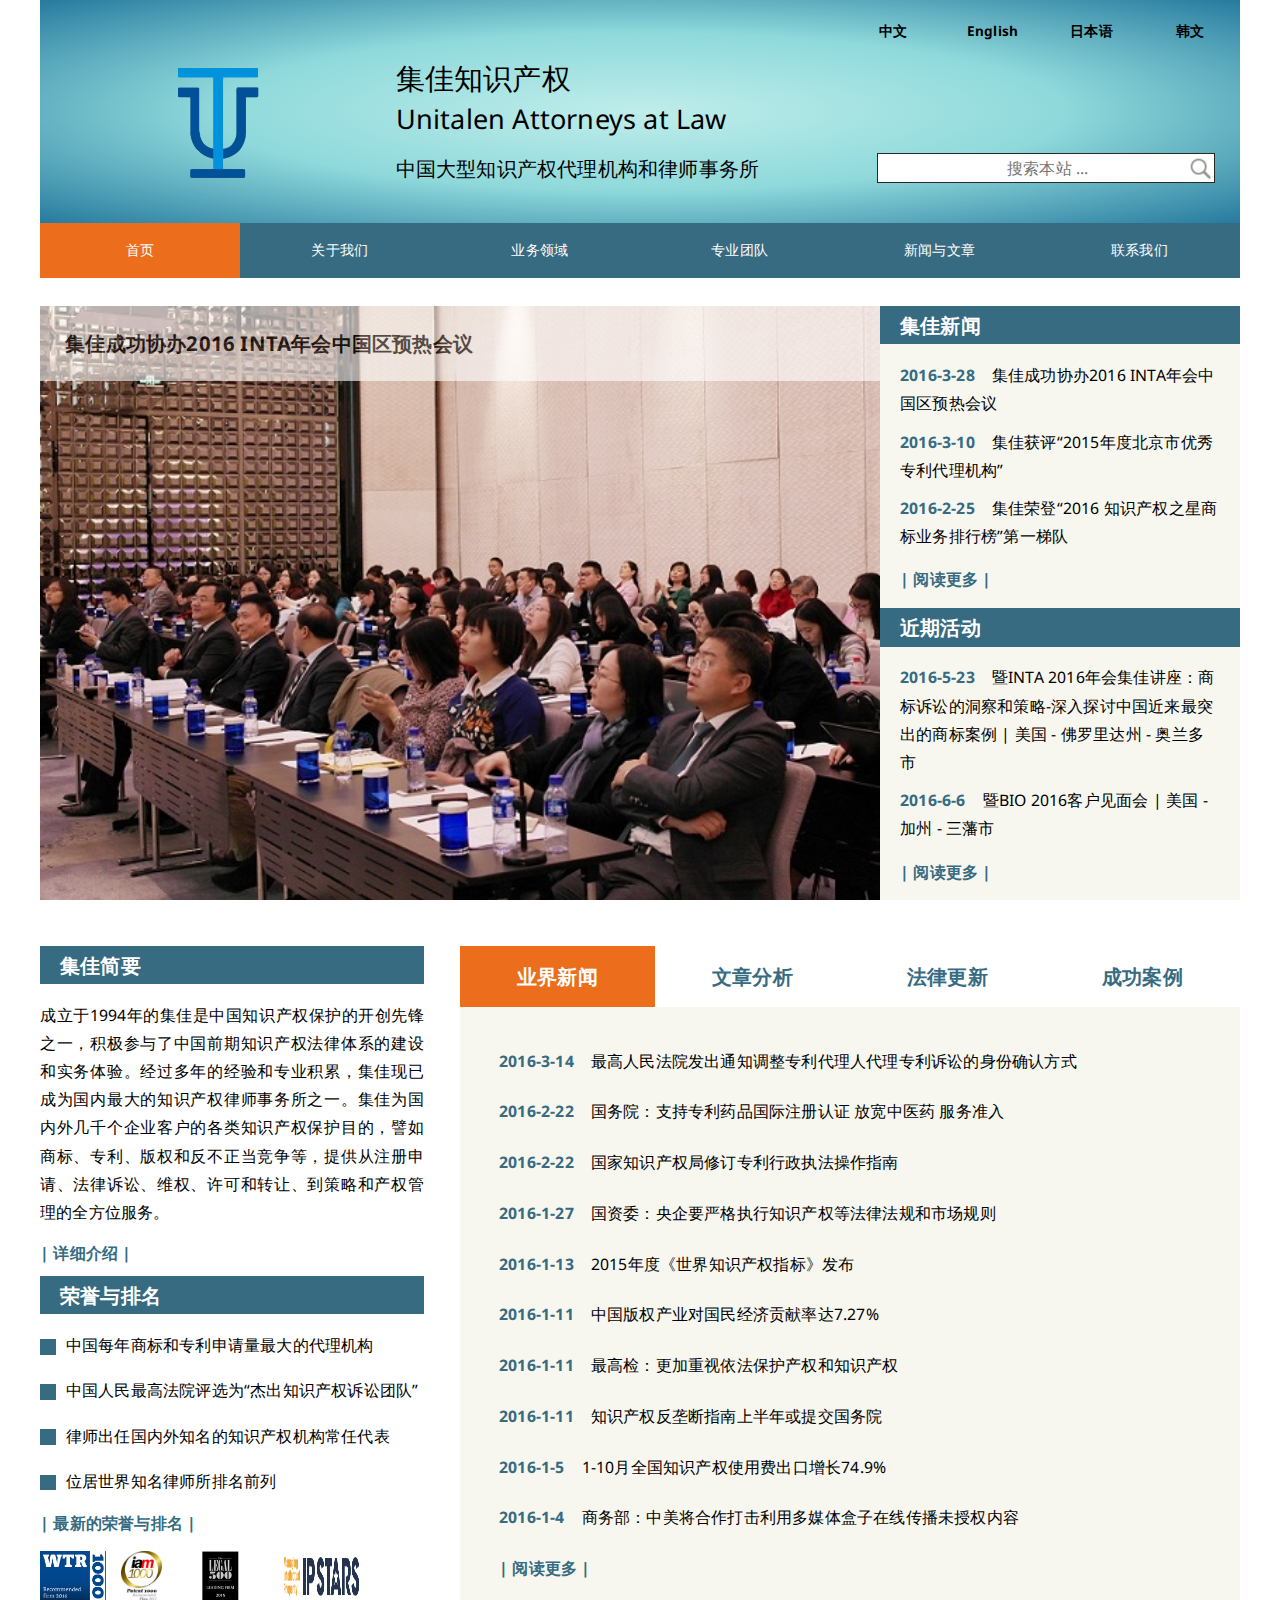
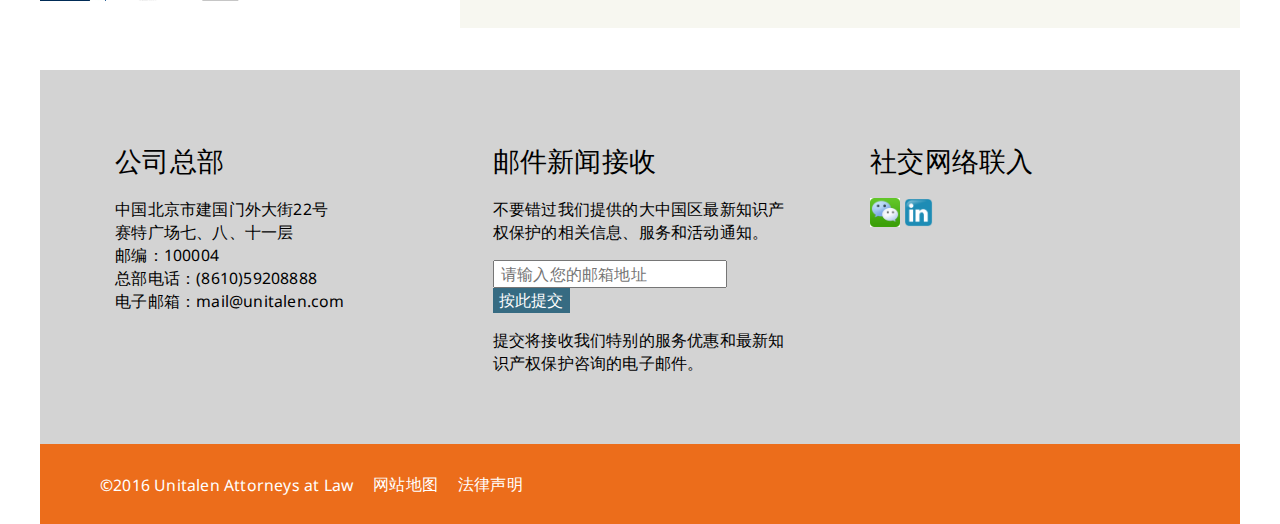
==== commit a8a73a71: "Added files via upload" ====
--- a/index.html
+++ b/index.html
@@ -8,6 +8,7 @@
   <title>Unitalen Website</title>
   <meta name="description" content="Unitalen is one of the largest IP law firms in China with headquarter in Beijing. Each year our firm files more than 8,000 new patent applications and over 15,000 new trademark applications with the Patent and Trademark Offices of SIPO P.R.China, plus numerous foreign patent applications and trademark registration overseas.">
   <script type="text/javascript" src="https://code.jquery.com/jquery-1.12.0.min.js"></script>
+  <script type="text/javascript" src="js/jquery.tablesorter.min.js"></script>
   <script src="http://maps.google.cn/maps/api/js?sensor=false" type="text/javascript"></script>
   <script src="js/script.js" type="text/javascript"></script>
   <link href='https://fonts.googleapis.com/css?family=Droid+Sans' rel='stylesheet' type='text/css'>
@@ -44,7 +45,7 @@
       </div>
       <div class="sub">
         <div class="name col">
-          <h1><span class="bigger">北京集佳知识产权</span><br /> Unitalen Attorneys at Law </h1>
+          <h1><span class="bigger">集佳知识产权</span><br /> Unitalen Attorneys at Law </h1>
           <h2>中国大型知识产权代理机构和律师事务所 </h2>
         </div>
         <div class="search col">  <!-- search bar -->
@@ -83,7 +84,7 @@
                 <li><a href="#">公司法</a></li>
               </ul>
           </li>
-          <li><a href="professionals.html">法律人员</a></li>
+          <li><a href="professionals.html">专业团队</a></li>
           <li>
             <span class="submenu_label">新闻与文章</span>
               <ul class="sub_menu no-bullet">
@@ -155,7 +156,7 @@
 
          <section class="tabs group">
              <input type="radio" name="tabs" id="tab1" checked >
-             <label for="tab1"><h2>IP新闻</h2></label>
+             <label for="tab1"><h2>业界新闻</h2></label>
 
               <input type="radio" name="tabs" id="tab2">
               <label for="tab2"><h2>文章分析</h2></label>
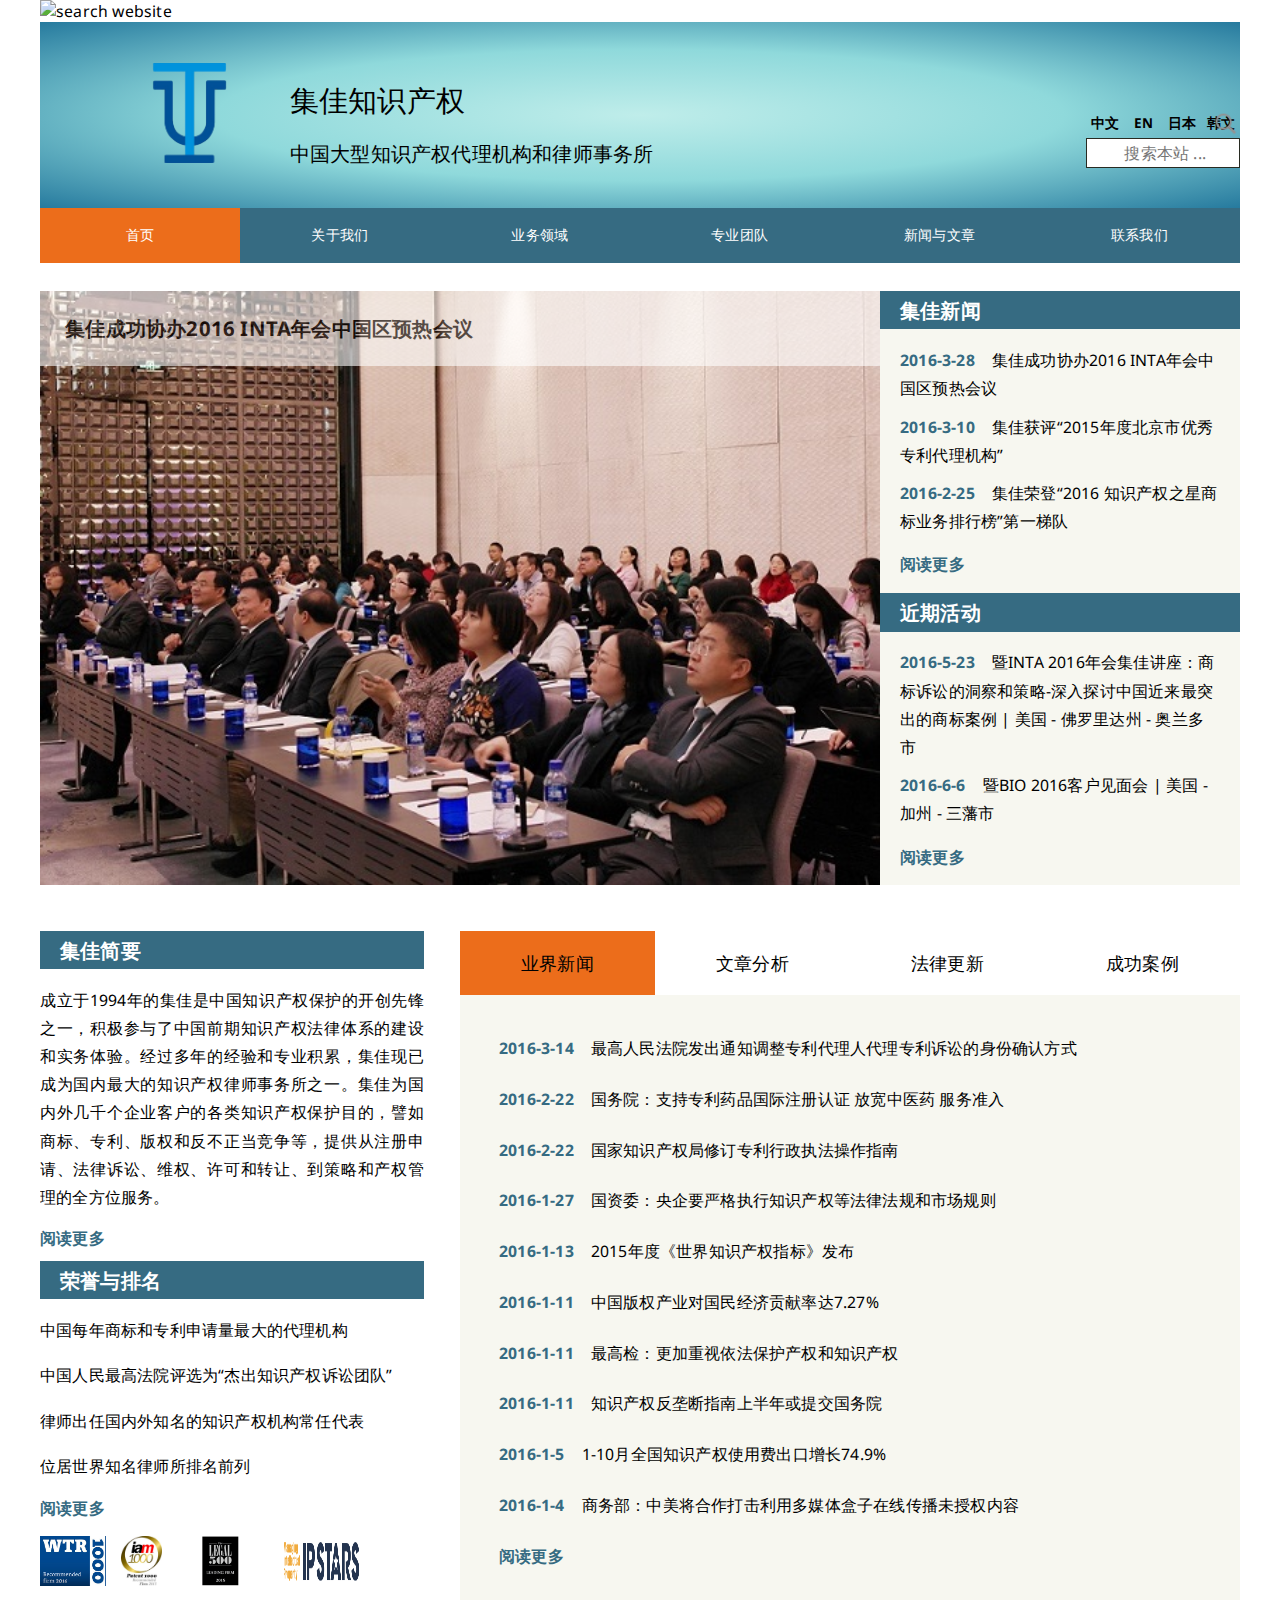
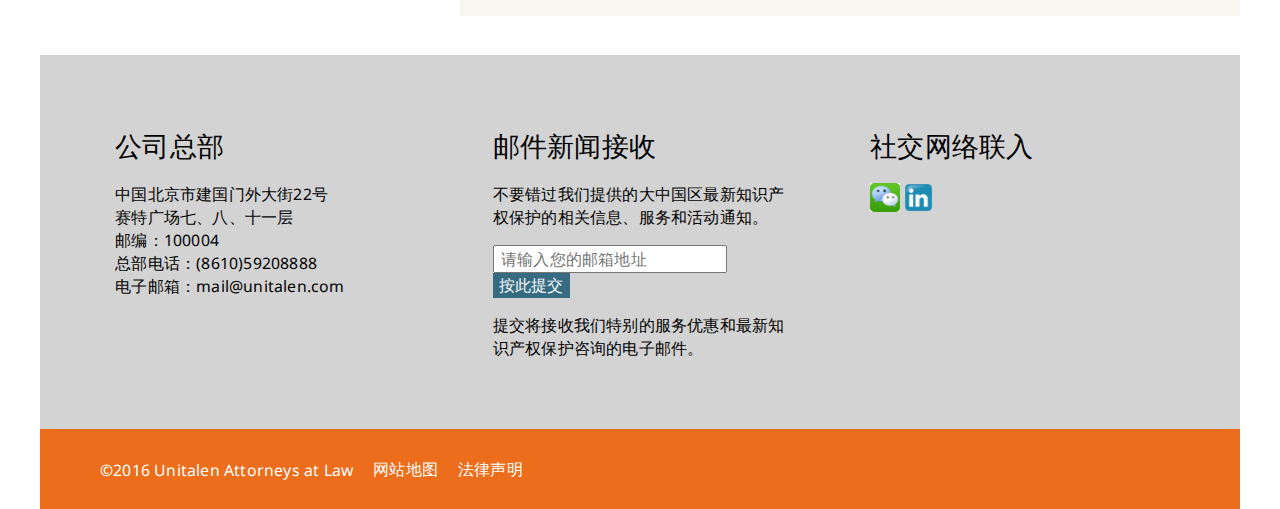
==== commit 54a55055: "Added files via upload" ====
--- a/index.html
+++ b/index.html
@@ -29,31 +29,32 @@
       <div class="lang-btn" id="lang-btn">
         <img src="images/language.png" alt="select language" />
       </div>
-      <div class="languages group"> <!-- website languages -->
-        <ul class="no-bullet paddingleft">
+      <div class="search-btn" id="search-btn">
+        <img src="images/search2.png" alt="search website" />
+    </div>
+  </div>
+
+    <header class="container flexbox"> <!-- header -->
+      <div class="logo">
+        <a href="index.html"><img src="images/logo.png" alt="unitalen logo"/></a>
+      </div>
+      <div class="name col">
+        <h1><span class="bigger">集佳知识产权</span></h1>
+        <h2>中国大型知识产权代理机构和律师事务所 </h2>
+      </div>
+      <div class="col">
+        <ul class="no-bullet paddingleft languages">
           <li><a href="#">中文</a></li>
-          <li><a href="#">English</a></li>
+          <li><a href="#">EN</a></li>
           <li><a href="#">日本语</a></li>
           <li><a href="#">韩文</a></li>
         </ul>
-      </div>
-    </div>
-
-    <header class="container flexbox"> <!-- header -->
-      <div class="logo"> <!-- company logo and name -->
-        <img src="images/logo.png" alt="unitalen logo"/>
-      </div>
-      <div class="sub">
-        <div class="name col">
-          <h1><span class="bigger">集佳知识产权</span><br /> Unitalen Attorneys at Law </h1>
-          <h2>中国大型知识产权代理机构和律师事务所 </h2>
-        </div>
-        <div class="search col">  <!-- search bar -->
-           <form>
-             <input class="textinput" type="text" name="searchbox" placeholder=" 搜索本站 ...">
-             <a href="#"><img src="images/search.png" alt="search icon" /></a>
-           </form>
-         </div>
+        <div class="search" > <!-- search bar -->
+          <form>
+            <input class="textinput" type="text" name="searchbox" placeholder=" 搜索本站 ...">
+            <a href="#"><img src="images/search.png" alt="search icon" /></a>
+          </form>
+        </div>
       </div>
     </header>
 
@@ -62,8 +63,7 @@
         <a class="close-btn" href="javascript:void(0)"><img src="images/close-menu.png" alt="close menu"/></a>
         <ul class="no-bullet">
             <li class="selected"><a href="index.html" >首页</a></li>
-            <li>
-              <span class="submenu_label">关于我们</span>
+            <li><span>关于我们</span>
               <ul class="sub_menu no-bullet">
                 <li><a href="about.html">集佳简介</a></li>
                 <li><a href="#">集佳服务</a></li>
@@ -71,8 +71,7 @@
                 <li><a href="offices.html">分公司网络</a></li>
               </ul>
             </li>
-            <li>
-              <span class="submenu_label">业务领域</span>
+            <li><span>业务领域</span>
               <ul class="sub_menu no-bullet">
                 <li><a href="#">商标</a></li>
                 <li><a href="#">专利</a></li>
@@ -85,8 +84,7 @@
               </ul>
           </li>
           <li><a href="professionals.html">专业团队</a></li>
-          <li>
-            <span class="submenu_label">新闻与文章</span>
+          <li><span>新闻与文章</span>
               <ul class="sub_menu no-bullet">
                 <li><a href="news.html">最新新闻</a></li>
                 <li><a href="#">律师文章</a></li>
@@ -114,7 +112,7 @@
                 <li><p class="articledate">2016-3-10</p><a href="#">集佳获评“2015年度北京市优秀专利代理机构” </a></li>
                 <li><p class="articledate">2016-2-25</p><a href="#">集佳荣登“2016 知识产权之星商标业务排行榜”第一梯队</a></li>
               </ul>
-              <a class="viewmore-btn" href="news.html">| 阅读更多 |</a>
+              <a class="viewmore-btn" href="news.html">阅读更多</a>
             </div>
             <div class=“event”>
               <a href="#"><h2>近期活动</h2></a>
@@ -122,7 +120,7 @@
                 <li><p class="articledate">2016-5-23</p><a href="#">暨INTA 2016年会集佳讲座：商标诉讼的洞察和策略-深入探讨中国近来最突出的商标案例 | 美国 - 佛罗里达州 - 奥兰多市 </a></li>
                 <li><p class="articledate">2016-6-6</p><a href="#">暨BIO 2016客户见面会 | 美国 - 加州 - 三藩市 </a></li>
               </ul>
-              <a class="viewmore-btn" href="news.html">| 阅读更多 |</a>
+              <a class="viewmore-btn" href="news.html">阅读更多</a>
           </div>
           </section>
         </div>
@@ -134,17 +132,17 @@
                 <p>
                   成立于1994年的集佳是中国知识产权保护的开创先锋之一，积极参与了中国前期知识产权法律体系的建设和实务体验。经过多年的经验和专业积累，集佳现已成为国内最大的知识产权律师事务所之一。集佳为国内外几千个企业客户的各类知识产权保护目的，譬如商标、专利、版权和反不正当竞争等，提供从注册申请、法律诉讼、维权、许可和转让、到策略和产权管理的全方位服务。
                 </p>
-                <a class="viewmore-btn" href="about.html">| 详细介绍 |</a>
+                <a class="viewmore-btn" href="about.html">阅读更多</a>
               </div>
               <div class="awards">
                 <h2>荣誉与排名</h2>
                 <ul class="award-list">
-                  <li><div></div>中国每年商标和专利申请量最大的代理机构</li>
-                  <li><div></div>中国人民最高法院评选为“杰出知识产权诉讼团队”</li>
-                  <li><div></div>律师出任国内外知名的知识产权机构常任代表</li>
-                  <li><div></div>位居世界知名律师所排名前列</li>
+                  <li>中国每年商标和专利申请量最大的代理机构</li>
+                  <li>中国人民最高法院评选为“杰出知识产权诉讼团队”</li>
+                  <li>律师出任国内外知名的知识产权机构常任代表</li>
+                  <li>位居世界知名律师所排名前列</li>
                 </ul>
-                <a class="viewmore-btn" href="about.html">| 最新的荣誉与排名 |</a>
+                <a class="viewmore-btn" href="about.html">阅读更多</a>
                 <ul class="award-pics no-bullet">
                   <li><img src="images/wtr2016firm.jpg" alt="World Trademark Review 2016 Firm Award"/></li>
                   <li><img src="images\iam_recommended_2015.jpg" alt="IAM 1000 Patent Firm Award"/></li>
@@ -156,16 +154,16 @@
 
          <section class="tabs group">
              <input type="radio" name="tabs" id="tab1" checked >
-             <label for="tab1"><h2>业界新闻</h2></label>
+             <label for="tab1"><h3>业界新闻</h3></label>
 
               <input type="radio" name="tabs" id="tab2">
-              <label for="tab2"><h2>文章分析</h2></label>
+              <label for="tab2"><h3>文章分析</h3></label>
 
               <input type="radio" name="tabs" id="tab3">
-              <label for="tab3"><h2>法律更新</h2></label>
+              <label for="tab3"><h3>法律更新</h3></label>
 
                <input type="radio" name="tabs" id="tab4">
-               <label for="tab4"><h2>成功案例</h2></label>
+               <label for="tab4"><h3>成功案例</h3></label>
 
                <div id="tab-content1" class="tab-content">
                  <ul class="news no-bullet paddingleft">
@@ -179,8 +177,7 @@
                    <li><p class="articledate">2016-1-11</p><a href="#">知识产权反垄断指南上半年或提交国务院</a></li>
                    <li><p class="articledate">2016-1-5</p><a href="#">1-10月全国知识产权使用费出口增长74.9% </a></li>
                    <li><p class="articledate">2016-1-4</p><a href="#">商务部：中美将合作打击利用多媒体盒子在线传播未授权内容 </a></li>
-
-                   <li><a class="viewmore-btn" href="news.html">| 阅读更多 |</a></li>
+                   <li><a class="viewmore-btn" href="news.html">阅读更多</a></li>
                  </ul>
               </div> <!-- #tab-content1 -->
               <div id="tab-content2" class="tab-content">
--- a/css/style.css
+++ b/css/style.css
@@ -217,7 +217,7 @@
 
 .logo img {
   width: 50%;
-  max-width: 200px;
+  max-width: 150px;
 
 }
 
--- a/css/features.css
+++ b/css/features.css
@@ -102,7 +102,6 @@
 .ws_data_table th,
 .ws_data_table td {
   white-space: nowrap;
-
 }
 
 
--- a/css/media.css
+++ b/css/media.css
@@ -466,8 +466,8 @@
     padding: 40px 0;
   }
 
-  .logo { width: 5%; }
-  .sub { width: 95%;  }
+  header .logo { width: 25%; text-align: right; margin-right: 4.5rem; }
+  .sub { width: 95%;}
 
   .sub {
     display: flex;
@@ -475,13 +475,12 @@
     align-items: flex-end;
   }
 
-  .sub .name { width: 55%; margin-right: 1.5rem;}
-  .sub .search { width: 40%; }
+  .sub .name { width: 58%; margin-right: 1.5rem;}
+  .sub .search { width: 38%; }
 
   .logo img{
     max-height: 110px;
     max-width: 110px;
-
   }
 
   .name * {
